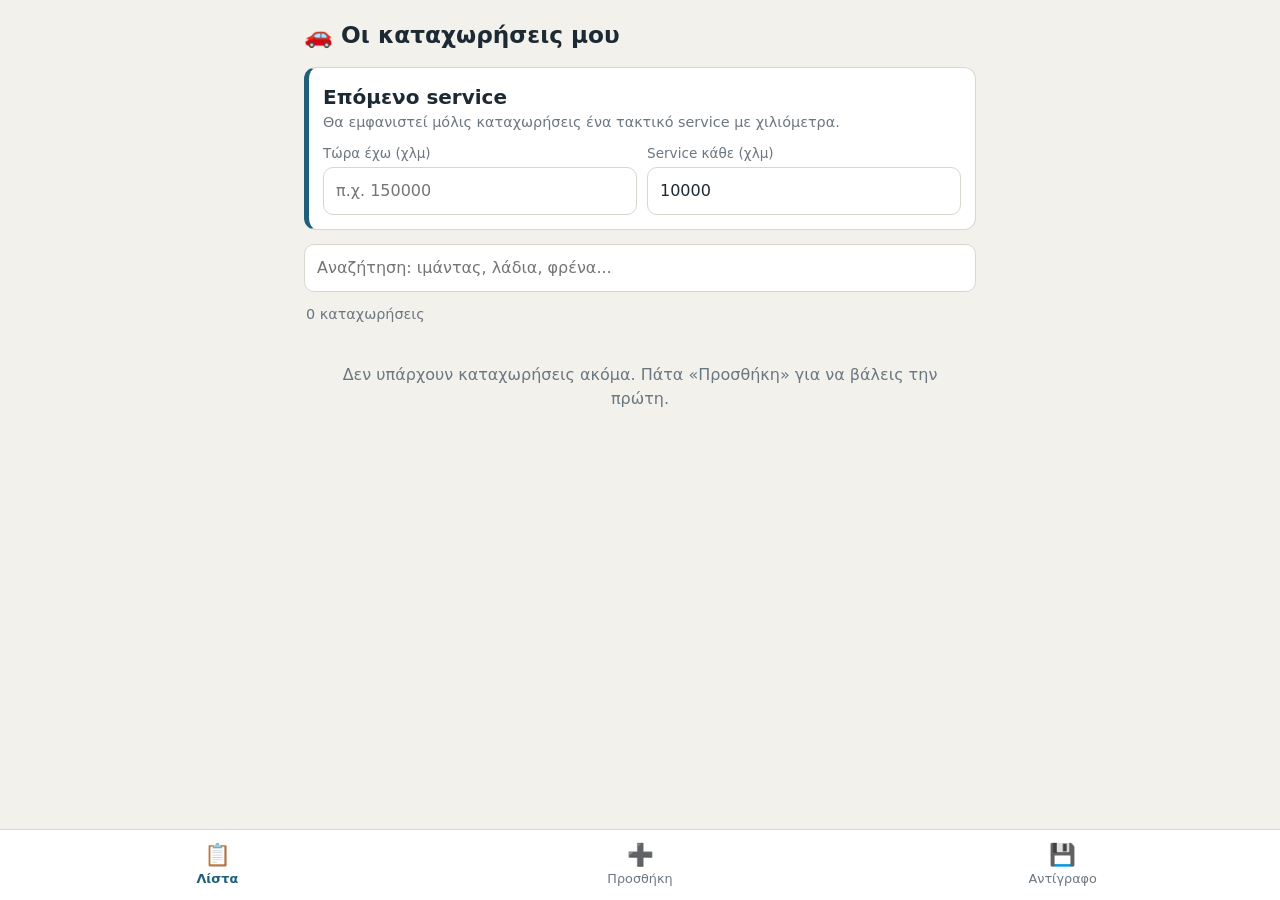
==== index.html @ e278491b "Create index.html" ====
<!DOCTYPE html>
<html lang="el">
<head>
<meta charset="utf-8">
<meta name="viewport" content="width=device-width, initial-scale=1, viewport-fit=cover">
<meta name="apple-mobile-web-app-capable" content="yes">
<meta name="format-detection" content="telephone=no">
<title>Service Αυτοκινήτου</title>
<style>
:root{--bg:#f3f1ec;--card:#fff;--ink:#1d2a33;--mute:#6b7780;--line:#d9d6ce;--accent:#1f5f7a;--accent-ink:#fff;--danger:#b3412f;--hl:#ffe9a6;--ok:#2d7a46;--warn:#b3412f;
box-sizing:border-box;padding-top:env(safe-area-inset-top,0px);padding-bottom:env(safe-area-inset-bottom,0px)}
@media (prefers-color-scheme:dark){:root:not([data-theme="light"]){--bg:#14191d;--card:#1e262c;--ink:#e8ecee;--mute:#93a0a8;--line:#33404a;--accent:#5fb0cf;--accent-ink:#0d1a21;--danger:#e0806f;--hl:#5a4a10;--ok:#6cc58a;--warn:#e0806f;color-scheme:dark}}
:root[data-theme="dark"]{--bg:#14191d;--card:#1e262c;--ink:#e8ecee;--mute:#93a0a8;--line:#33404a;--accent:#5fb0cf;--accent-ink:#0d1a21;--danger:#e0806f;--hl:#5a4a10;--ok:#6cc58a;--warn:#e0806f;color-scheme:dark}
html{scroll-padding-top:env(safe-area-inset-top,0px);-webkit-text-size-adjust:100%}
*{box-sizing:border-box;-webkit-tap-highlight-color:transparent}
body{margin:0;background:var(--bg);color:var(--ink);font:16px/1.5 -apple-system,system-ui,"Segoe UI",Roboto,sans-serif}
main{max-width:700px;margin:0 auto;padding:18px 14px 110px}
h1{font-size:1.45rem;margin:0 0 14px}
.view{display:none}.view.on{display:block}
label{display:block;font-size:.85rem;color:var(--mute);margin:12px 0 4px}
input,textarea{display:block;width:100%;max-width:100%;font:inherit;font-size:16px;color:var(--ink);background:var(--card);border:1px solid var(--line);border-radius:10px;padding:11px 12px;min-height:46px;-webkit-appearance:none;appearance:none}
input[type=date]{min-width:0;text-align:left}
textarea{min-height:80px;resize:vertical}
input:focus,textarea:focus,button:focus-visible{outline:2px solid var(--accent);outline-offset:1px}
.row{display:grid;grid-template-columns:1fr 1fr;gap:12px}
@media(max-width:480px){.row.stack{grid-template-columns:1fr}}
button{font:inherit;font-size:16px;cursor:pointer;border-radius:10px;padding:11px 16px;min-height:46px;border:1px solid var(--line);background:var(--card);color:var(--ink);touch-action:manipulation}
button.main{width:100%;background:var(--accent);color:var(--accent-ink);border-color:var(--accent);font-weight:600;margin-top:16px}
button.sec{width:100%;margin-top:10px}
button.del{color:var(--danger)}
.next{background:var(--card);border:1px solid var(--line);border-left:5px solid var(--accent);border-radius:12px;padding:14px;margin-bottom:14px}
.next .big{font-size:1.25rem;font-weight:700}
.next .small{color:var(--mute);font-size:.9rem}
.next .left{font-weight:600;margin-top:4px}
.next .left.ok{color:var(--ok)}.next .left.warn{color:var(--warn)}
.next .cfg{display:grid;grid-template-columns:1fr 1fr;gap:10px;margin-top:10px}
.next .cfg label{margin:0 0 3px}
.item{border:1px solid var(--line);border-radius:12px;background:var(--card);padding:14px;margin-bottom:10px}
.top{display:flex;justify-content:space-between;gap:8px;align-items:baseline;flex-wrap:wrap}
.date{font-weight:700}
.km{color:var(--mute);font-size:.9rem}
.tag{display:inline-block;font-size:.75rem;border:1px solid var(--accent);color:var(--accent);border-radius:20px;padding:0 8px;margin-left:6px}
.parts{margin:10px 0 0;padding:0;list-style:none}
.parts li{display:flex;justify-content:space-between;gap:10px;padding:5px 0;border-top:1px solid var(--line)}
.parts li:first-child{border-top:0}
.parts .c{white-space:nowrap;color:var(--mute)}
.notes{margin:8px 0 0;white-space:pre-wrap;overflow-wrap:anywhere}
.total{display:flex;justify-content:space-between;font-weight:700;margin-top:8px;padding-top:8px;border-top:2px solid var(--line)}
.meta{color:var(--mute);font-size:.9rem;margin-top:6px}
.actions{display:flex;gap:8px;margin-top:12px}
.actions button{flex:1;padding:8px;min-height:42px}
mark{background:var(--hl);color:inherit;border-radius:3px;padding:0 2px}
.empty{color:var(--mute);text-align:center;padding:28px 8px}
.count{color:var(--mute);font-size:.9rem;margin:12px 2px 10px}
.note{color:var(--mute);font-size:.9rem;margin:0 0 10px}
.prow{display:grid;grid-template-columns:1fr 96px 44px;gap:8px;margin-bottom:8px}
.prow button{padding:0;min-height:46px;color:var(--danger)}
.chk{display:flex;align-items:center;gap:10px;margin-top:16px;font-size:1rem;color:var(--ink)}
.chk input{width:24px;height:24px;min-height:0;padding:0;flex:none;-webkit-appearance:auto;appearance:auto}
#sum{font-weight:700;text-align:right;margin-top:10px}
#bk{min-height:150px;font:13px/1.4 ui-monospace,Menlo,monospace}
nav{position:fixed;left:0;right:0;bottom:0;z-index:10;display:flex;background:var(--card);border-top:1px solid var(--line);padding:6px 6px calc(6px + env(safe-area-inset-bottom,0px))}
nav button{flex:1;border:0;background:none;border-radius:10px;font-size:.8rem;display:flex;flex-direction:column;align-items:center;gap:1px;color:var(--mute);min-height:52px;padding:6px 4px}
nav button .ic{font-size:1.35rem;line-height:1.2}
nav button.on{color:var(--accent);font-weight:700}
</style>
</head>
<body>
<main>

<section class="view on" id="v-list">
  <h1>🚗 Οι καταχωρήσεις μου</h1>
  <div class="next" id="next"></div>
  <input id="q" type="search" enterkeyhint="search" autocomplete="off" placeholder="Αναζήτηση: ιμάντας, λάδια, φρένα...">
  <div class="count" id="count"></div>
  <div id="list"></div>
</section>

<section class="view" id="v-form">
  <h1 id="formTitle">Νέα καταχώρηση</h1>
  <div class="row">
    <div><label for="date">Ημερομηνία</label><input type="date" id="date"></div>
    <div><label for="km">Χιλιόμετρα</label><input type="text" id="km" inputmode="numeric" placeholder="π.χ. 145000"></div>
  </div>

  <label>Εξαρτήματα / εργασίες και τιμή τους</label>
  <div id="parts"></div>
  <button class="sec" id="addPart" type="button" style="margin-top:0">+ Άλλο εξάρτημα</button>

  <div class="row stack">
    <div><label for="labor">Εργασία / άλλα έξοδα (€)</label><input type="text" id="labor" inputmode="decimal" placeholder="προαιρετικό"></div>
    <div><label for="where">Συνεργείο</label><input id="where" placeholder="προαιρετικό"></div>
  </div>
  <label for="notes">Σημειώσεις</label>
  <textarea id="notes" placeholder="προαιρετικό"></textarea>

  <label class="chk"><input type="checkbox" id="regular" checked> Τακτικό service (μετράει για το επόμενο)</label>
  <div id="sum"></div>
  <button class="main" id="save">Αποθήκευση</button>
  <button class="sec" id="cancel" hidden>Ακύρωση</button>
</section>

<section class="view" id="v-backup">
  <h1>Αντίγραφο ασφαλείας</h1>
  <p class="note">Τα δεδομένα μένουν σε αυτό το κινητό. Πάτα «Δημιουργία αντιγράφου», αντίγραψε το κείμενο και κράτα το σε μια σημείωση ή στο email σου. Για επαναφορά (ή άλλη συσκευή) κάνε επικόλληση και πάτα «Επαναφορά».</p>
  <textarea id="bk" placeholder="Εδώ εμφανίζεται το αντίγραφο ή επικολλάς ένα για επαναφορά" spellcheck="false" autocapitalize="off" autocorrect="off"></textarea>
  <button class="main" id="mk">Δημιουργία αντιγράφου</button>
  <button class="sec" id="cp">Αντιγραφή κειμένου</button>
  <button class="sec" id="rs">Επαναφορά από κείμενο</button>
  <p class="note" id="bkmsg" style="margin-top:12px"></p>
</section>

</main>

<nav>
  <button data-v="list" class="on"><span class="ic">📋</span><span>Λίστα</span></button>
  <button data-v="form"><span class="ic">➕</span><span id="navAdd">Προσθήκη</span></button>
  <button data-v="backup"><span class="ic">💾</span><span>Αντίγραφο</span></button>
</nav>

<script>
const KEY="carServiceLog",SKEY="carServiceSettings";
let items=[],settings={interval:10000,current:""},editId=null;
const $=id=>document.getElementById(id);
function load(){
  try{items=JSON.parse(localStorage.getItem(KEY)||"[]");if(!Array.isArray(items))items=[]}catch(e){items=[]}
  try{const s=JSON.parse(localStorage.getItem(SKEY)||"null");if(s&&typeof s==="object")settings={...settings,...s}}catch(e){}
}
function store(){try{localStorage.setItem(KEY,JSON.stringify(items));localStorage.setItem(SKEY,JSON.stringify(settings))}catch(e){alert("Δεν μπόρεσε να αποθηκευτεί. Αν είσαι σε Ιδιωτική περιήγηση, βγες από αυτήν.")}}
function esc(s){return String(s).replace(/[&<>"]/g,c=>({"&":"&amp;","<":"&lt;",">":"&gt;",'"':"&quot;"}[c]))}
function norm(s){return String(s).toLowerCase().normalize("NFD").replace(/[\u0300-\u036f]/g,"").replace(/ς/g,"σ")}
function num(s){const n=parseFloat(String(s==null?"":s).replace(",","."));return isNaN(n)?0:n}
function intOf(s){return parseInt(String(s==null?"":s).replace(/\D/g,""),10)||0}
function money(n){return n.toLocaleString("el-GR",{minimumFractionDigits:0,maximumFractionDigits:2})+" €"}
function fmtKm(n){return Number(n).toLocaleString("el-GR")+" χλμ"}
function fmtDate(d){if(!d)return"Χωρίς ημερομηνία";const p=d.split("-");return p.length===3?p[2]+"/"+p[1]+"/"+p[0]:d}
function total(it){return (it.parts||[]).reduce((a,p)=>a+num(p.cost),0)+num(it.labor)}
function hl(text,q){
  const t=esc(text);if(!q)return t;
  const s=String(text),n=norm(s),nq=norm(q);
  if(n.length!==s.length||!nq)return t;
  let out="",i=0,idx;
  while((idx=n.indexOf(nq,i))!==-1){out+=esc(s.slice(i,idx))+"<mark>"+esc(s.slice(idx,idx+nq.length))+"</mark>";i=idx+nq.length}
  return out+esc(s.slice(i));
}
function show(v){
  document.querySelectorAll(".view").forEach(s=>s.classList.toggle("on",s.id==="v-"+v));
  document.querySelectorAll("nav button").forEach(b=>b.classList.toggle("on",b.dataset.v===v));
  window.scrollTo(0,0);
}
document.querySelector("nav").onclick=e=>{const b=e.target.closest("button");if(!b)return;if(b.dataset.v==="form"&&editId)resetForm();show(b.dataset.v)};

/* Επόμενο service */
function renderNext(){
  const reg=items.filter(i=>i.regular!==false&&intOf(i.km)>0);
  const box=$("next");
  const interval=intOf(settings.interval)||10000;
  let html="";
  if(!reg.length){
    html='<div class="big">Επόμενο service</div><div class="small">Θα εμφανιστεί μόλις καταχωρήσεις ένα τακτικό service με χιλιόμετρα.</div>';
  }else{
    const last=reg.reduce((a,b)=>intOf(b.km)>intOf(a.km)?b:a);
    const next=intOf(last.km)+interval;
    html='<div class="small">Επόμενο service στα</div><div class="big">'+fmtKm(next)+'</div><div class="small">Τελευταίο: '+fmtKm(intOf(last.km))+' ('+fmtDate(last.date)+')</div>';
    const cur=intOf(settings.current);
    if(cur>0){
      const left=next-cur;
      html+=left>=0?'<div class="left ok">Απομένουν '+fmtKm(left)+'</div>':'<div class="left warn">Έχεις περάσει το service κατά '+fmtKm(-left)+'</div>';
    }
  }
  html+='<div class="cfg"><div><label for="cur">Τώρα έχω (χλμ)</label><input id="cur" type="text" inputmode="numeric" placeholder="π.χ. 150000" value="'+esc(settings.current||"")+'"></div><div><label for="iv">Service κάθε (χλμ)</label><input id="iv" type="text" inputmode="numeric" value="'+esc(interval)+'"></div></div>';
  box.innerHTML=html;
}
$("next").addEventListener("change",e=>{
  if(e.target.id==="cur"){settings.current=intOf(e.target.value)||"";}
  if(e.target.id==="iv"){settings.interval=intOf(e.target.value)||10000;}
  store();renderNext();
});

/* Λίστα */
function haystack(it){return [fmtDate(it.date),it.date,it.km,it.where,it.notes,it.what,it.labor,it.cost].concat((it.parts||[]).map(p=>p.name+" "+p.cost)).join(" ")}
function render(){
  renderNext();
  const q=$("q").value.trim(),nq=norm(q);
  const sorted=[...items].sort((a,b)=>(b.date||"").localeCompare(a.date||""));
  const res=nq?sorted.filter(it=>norm(haystack(it)).includes(nq)):sorted;
  $("count").textContent=nq?res.length+" αποτελέσματα από "+items.length:items.length+" καταχωρήσεις";
  const L=$("list");
  if(!res.length){L.innerHTML='<div class="empty">'+(items.length?"Δεν βρέθηκε τίποτα.":"Δεν υπάρχουν καταχωρήσεις ακόμα. Πάτα «Προσθήκη» για να βάλεις την πρώτη.")+'</div>';return}
  L.innerHTML=res.map(it=>{
    const parts=(it.parts||[]).filter(p=>p.name||p.cost);
    const t=total(it);
    const noteTxt=[it.what,it.notes].filter(Boolean).join("\n");
    return `<div class="item"><div class="top"><span><span class="date">${hl(fmtDate(it.date),q)}</span>${it.regular===false?"":'<span class="tag">service</span>'}</span><span class="km">${intOf(it.km)?hl(fmtKm(intOf(it.km)),q):""}</span></div>
    ${parts.length?`<ul class="parts">${parts.map(p=>`<li><span>${hl(p.name||"",q)}</span><span class="c">${p.cost?hl(money(num(p.cost)),q):""}</span></li>`).join("")}</ul>`:""}
    ${noteTxt?`<div class="notes">${hl(noteTxt,q)}</div>`:""}
    ${num(it.labor)||num(it.cost)?`<div class="meta">Εργασία / άλλα: ${money(num(it.labor)+num(it.cost))}</div>`:""}
    ${it.where?`<div class="meta">Συνεργείο: ${hl(it.where,q)}</div>`:""}
    ${(t+num(it.cost))>0?`<div class="total"><span>Σύνολο</span><span>${money(t+num(it.cost))}</span></div>`:""}
    <div class="actions"><button data-e="${it.id}">Επεξεργασία</button><button class="del" data-d="${it.id}">Διαγραφή</button></div></div>`}).join("");
}

/* Φόρμα */
function partRow(name,cost){
  const d=document.createElement("div");d.className="prow";
  d.innerHTML='<input class="pn" placeholder="π.χ. Ιμάντας" value="'+esc(name||"")+'"><input class="pc" inputmode="decimal" placeholder="€" value="'+esc(cost||"")+'"><button type="button" class="rm" aria-label="Διαγραφή γραμμής">✕</button>';
  $("parts").appendChild(d);
}
function readParts(){return [...document.querySelectorAll("#parts .prow")].map(r=>({name:r.querySelector(".pn").value.trim(),cost:r.querySelector(".pc").value.trim()})).filter(p=>p.name||p.cost)}
function updSum(){const t=readParts().reduce((a,p)=>a+num(p.cost),0)+num($("labor").value);$("sum").textContent=t>0?"Σύνολο: "+money(t):""}
$("addPart").onclick=()=>{partRow();const r=$("parts").lastChild;r.querySelector(".pn").focus()};
$("parts").onclick=e=>{if(e.target.classList.contains("rm")){const rows=document.querySelectorAll("#parts .prow");if(rows.length>1)e.target.closest(".prow").remove();else{e.target.closest(".prow").querySelectorAll("input").forEach(i=>i.value="")}updSum()}};
$("parts").oninput=updSum;$("labor").oninput=updSum;
function today(){const d=new Date();return d.getFullYear()+"-"+String(d.getMonth()+1).padStart(2,"0")+"-"+String(d.getDate()).padStart(2,"0")}
function resetForm(){
  editId=null;["km","labor","where","notes"].forEach(i=>$(i).value="");
  $("date").value=today();$("regular").checked=true;
  $("parts").innerHTML="";partRow();
  $("formTitle").textContent="Νέα καταχώρηση";$("save").textContent="Αποθήκευση";$("cancel").hidden=true;$("navAdd").textContent="Προσθήκη";updSum();
}
$("save").onclick=()=>{
  const parts=readParts(),notes=$("notes").value.trim();
  if(!parts.length&&!notes){const f=document.querySelector("#parts .pn");if(f)f.focus();return}
  const rec={date:$("date").value,km:$("km").value.trim(),parts,labor:$("labor").value.trim(),where:$("where").value.trim(),notes,regular:$("regular").checked};
  if(editId){items=items.map(i=>i.id===editId?{id:i.id,...rec}:i)}else{items.push({id:Date.now().toString(36)+Math.random().toString(36).slice(2,6),...rec})}
  store();resetForm();render();show("list");
};
$("cancel").onclick=()=>{resetForm();show("list")};
$("q").oninput=render;
$("list").onclick=e=>{
  const b=e.target.closest("button");if(!b)return;
  const d=b.dataset.d,ed=b.dataset.e;
  if(d&&confirm("Να διαγραφεί αυτή η καταχώρηση;")){items=items.filter(i=>i.id!==d);store();render()}
  if(ed){
    const it=items.find(i=>i.id===ed);if(!it)return;
    editId=ed;$("date").value=it.date||"";$("km").value=it.km||"";$("where").value=it.where||"";
    $("labor").value=it.labor||it.cost||"";$("notes").value=[it.what,it.notes].filter(Boolean).join("\n");
    $("regular").checked=it.regular!==false;
    $("parts").innerHTML="";const ps=it.parts&&it.parts.length?it.parts:[{name:"",cost:""}];ps.forEach(p=>partRow(p.name,p.cost));
    $("formTitle").textContent="Επεξεργασία";$("save").textContent="Αποθήκευση αλλαγών";$("cancel").hidden=false;$("navAdd").textContent="Επεξεργασία";updSum();show("form");
  }
};

/* Αντίγραφο */
$("mk").onclick=()=>{$("bk").value=JSON.stringify({items,settings});$("bkmsg").textContent="Έτοιμο. Πάτα «Αντιγραφή κειμένου» και κράτα το κάπου ασφαλές."};
$("cp").onclick=async()=>{
  const t=$("bk").value;if(!t){$("bkmsg").textContent="Πρώτα πάτα «Δημιουργία αντιγράφου».";return}
  try{await navigator.clipboard.writeText(t);$("bkmsg").textContent="Αντιγράφηκε."}
  catch(e){$("bk").focus();$("bk").select();$("bk").setSelectionRange(0,t.length);$("bkmsg").textContent="Το κείμενο επιλέχθηκε. Πάτα «Αντιγραφή» στο μενού του iPhone."}
};
$("rs").onclick=()=>{
  try{
    let d=JSON.parse($("bk").value),its=Array.isArray(d)?d:d.items,st=Array.isArray(d)?null:d.settings;
    if(!Array.isArray(its))throw 0;
    if(confirm("Θα αντικατασταθούν οι τωρινές καταχωρήσεις ("+items.length+") με "+its.length+" από το αντίγραφο. Συνέχεια;")){items=its;if(st&&typeof st==="object")settings={...settings,...st};store();render();$("bkmsg").textContent="Έγινε επαναφορά.";show("list")}
  }catch(e){$("bkmsg").textContent="Το κείμενο δεν είναι έγκυρο αντίγραφο."}
};
load();resetForm();render();
</script>
</body>
</html>
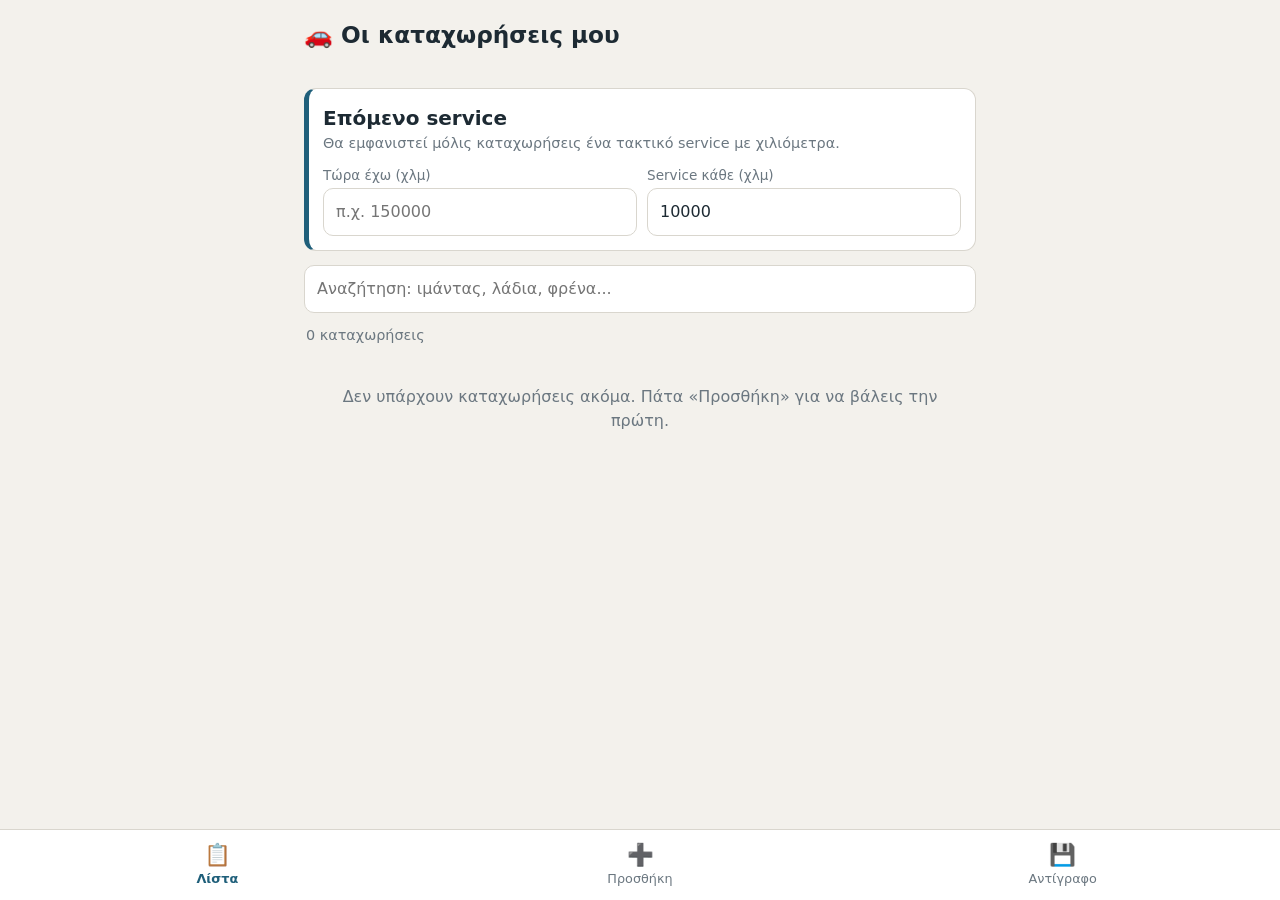
==== commit a794170f: "Update index.html" ====
--- a/index.html
+++ b/index.html
@@ -59,6 +59,8 @@
 .chk input{width:24px;height:24px;min-height:0;padding:0;flex:none;-webkit-appearance:auto;appearance:auto}
 #sum{font-weight:700;text-align:right;margin-top:10px}
 #bk{min-height:150px;font:13px/1.4 ui-monospace,Menlo,monospace}
+#syncst{color:var(--mute);font-size:.8rem;margin:0 2px 6px;min-height:1.2em}
+#syncst.err{color:var(--danger)}
 nav{position:fixed;left:0;right:0;bottom:0;z-index:10;display:flex;background:var(--card);border-top:1px solid var(--line);padding:6px 6px calc(6px + env(safe-area-inset-bottom,0px))}
 nav button{flex:1;border:0;background:none;border-radius:10px;font-size:.8rem;display:flex;flex-direction:column;align-items:center;gap:1px;color:var(--mute);min-height:52px;padding:6px 4px}
 nav button .ic{font-size:1.35rem;line-height:1.2}
@@ -70,6 +72,7 @@
 
 <section class="view on" id="v-list">
   <h1>🚗 Οι καταχωρήσεις μου</h1>
+  <div id="syncst"></div>
   <div class="next" id="next"></div>
   <input id="q" type="search" enterkeyhint="search" autocomplete="off" placeholder="Αναζήτηση: ιμάντας, λάδια, φρένα...">
   <div class="count" id="count"></div>
@@ -102,11 +105,12 @@
 
 <section class="view" id="v-backup">
   <h1>Αντίγραφο ασφαλείας</h1>
-  <p class="note">Τα δεδομένα μένουν σε αυτό το κινητό. Πάτα «Δημιουργία αντιγράφου», αντίγραψε το κείμενο και κράτα το σε μια σημείωση ή στο email σου. Για επαναφορά (ή άλλη συσκευή) κάνε επικόλληση και πάτα «Επαναφορά».</p>
+  <p class="note">Τα δεδομένα συγχρονίζονται αυτόματα με τον server. Αν θέλεις, μπορείς επιπλέον να κρατήσεις ένα αντίγραφο σε κείμενο. Πάτα «Δημιουργία αντιγράφου», αντίγραψε το κείμενο και κράτα το σε μια σημείωση ή στο email σου. Για επαναφορά κάνε επικόλληση και πάτα «Επαναφορά».</p>
   <textarea id="bk" placeholder="Εδώ εμφανίζεται το αντίγραφο ή επικολλάς ένα για επαναφορά" spellcheck="false" autocapitalize="off" autocorrect="off"></textarea>
   <button class="main" id="mk">Δημιουργία αντιγράφου</button>
   <button class="sec" id="cp">Αντιγραφή κειμένου</button>
   <button class="sec" id="rs">Επαναφορά από κείμενο</button>
+  <button class="sec" id="chpw">Αλλαγή κωδικού σε αυτή τη συσκευή</button>
   <p class="note" id="bkmsg" style="margin-top:12px"></p>
 </section>
 
@@ -119,14 +123,55 @@
 </nav>
 
 <script>
-const KEY="carServiceLog",SKEY="carServiceSettings";
+const KEY="carServiceLog",SKEY="carServiceSettings",PKEY="carServicePass";
 let items=[],settings={interval:10000,current:""},editId=null;
 const $=id=>document.getElementById(id);
 function load(){
   try{items=JSON.parse(localStorage.getItem(KEY)||"[]");if(!Array.isArray(items))items=[]}catch(e){items=[]}
   try{const s=JSON.parse(localStorage.getItem(SKEY)||"null");if(s&&typeof s==="object")settings={...settings,...s}}catch(e){}
 }
-function store(){try{localStorage.setItem(KEY,JSON.stringify(items));localStorage.setItem(SKEY,JSON.stringify(settings))}catch(e){alert("Δεν μπόρεσε να αποθηκευτεί. Αν είσαι σε Ιδιωτική περιήγηση, βγες από αυτήν.")}}
+
+/* Συγχρονισμός με server */
+function setSt(msg,err){const e=$("syncst");if(!e)return;e.textContent=msg||"";e.className=err?"err":""}
+function saveLocal(){
+  try{localStorage.setItem(KEY,JSON.stringify(items));localStorage.setItem(SKEY,JSON.stringify(settings))}
+  catch(e){alert("Δεν μπόρεσε να αποθηκευτεί. Αν είσαι σε Ιδιωτική περιήγηση, βγες από αυτήν.")}
+}
+async function push(){
+  const p=localStorage.getItem(PKEY);if(!p)return;
+  try{
+    const r=await fetch("/api/data",{method:"PUT",headers:{Authorization:"Bearer "+p,"Content-Type":"application/json"},body:JSON.stringify({items,settings})});
+    if(r.status===401){localStorage.removeItem(PKEY);setSt("Λάθος κωδικός",true);return}
+    if(!r.ok)throw 0;
+    setSt("Συγχρονίστηκε ✓");
+  }catch(e){setSt("Δεν συγχρονίστηκε (offline;). Αποθηκεύτηκε μόνο στη συσκευή.",true)}
+}
+function store(){saveLocal();push()}
+let syncing=false;
+async function sync(){
+  if(syncing)return;syncing=true;
+  try{
+    let p=localStorage.getItem(PKEY);
+    if(!p){p=prompt("Κωδικός πρόσβασης:");if(!p)return;localStorage.setItem(PKEY,p.trim())}
+    const r=await fetch("/api/data",{headers:{Authorization:"Bearer "+localStorage.getItem(PKEY)}});
+    if(r.status===401){localStorage.removeItem(PKEY);setSt("Λάθος κωδικός. Ξανάνοιξε τη σελίδα για να τον βάλεις ξανά.",true);return}
+    if(!r.ok)throw 0;
+    const d=await r.json();
+    if(Array.isArray(d.items)){
+      /* μην αντικαθιστάς όσο επεξεργάζεσαι μια καταχώρηση */
+      if(!editId){
+        items=d.items;
+        if(d.settings&&typeof d.settings==="object")settings={...settings,...d.settings};
+        saveLocal();render();
+      }
+      setSt("Συγχρονίστηκε ✓");
+    }else if(items.length){await push()}
+    else setSt("Συγχρονίστηκε ✓");
+  }catch(e){setSt("Δεν υπάρχει σύνδεση με τον server.",true)}
+  finally{syncing=false}
+}
+document.addEventListener("visibilitychange",()=>{if(!document.hidden)sync()});
+
 function esc(s){return String(s).replace(/[&<>"]/g,c=>({"&":"&amp;","<":"&lt;",">":"&gt;",'"':"&quot;"}[c]))}
 function norm(s){return String(s).toLowerCase().normalize("NFD").replace(/[\u0300-\u036f]/g,"").replace(/ς/g,"σ")}
 function num(s){const n=parseFloat(String(s==null?"":s).replace(",","."));return isNaN(n)?0:n}
@@ -255,7 +300,11 @@
     if(confirm("Θα αντικατασταθούν οι τωρινές καταχωρήσεις ("+items.length+") με "+its.length+" από το αντίγραφο. Συνέχεια;")){items=its;if(st&&typeof st==="object")settings={...settings,...st};store();render();$("bkmsg").textContent="Έγινε επαναφορά.";show("list")}
   }catch(e){$("bkmsg").textContent="Το κείμενο δεν είναι έγκυρο αντίγραφο."}
 };
-load();resetForm();render();
+$("chpw").onclick=()=>{
+  const p=prompt("Νέος κωδικός για αυτή τη συσκευή (πρέπει να ταιριάζει με το PASSCODE στο Cloudflare):");
+  if(p&&p.trim()){localStorage.setItem(PKEY,p.trim());$("bkmsg").textContent="Ο κωδικός άλλαξε.";sync()}
+};
+load();resetForm();render();sync();
 </script>
 </body>
 </html>
